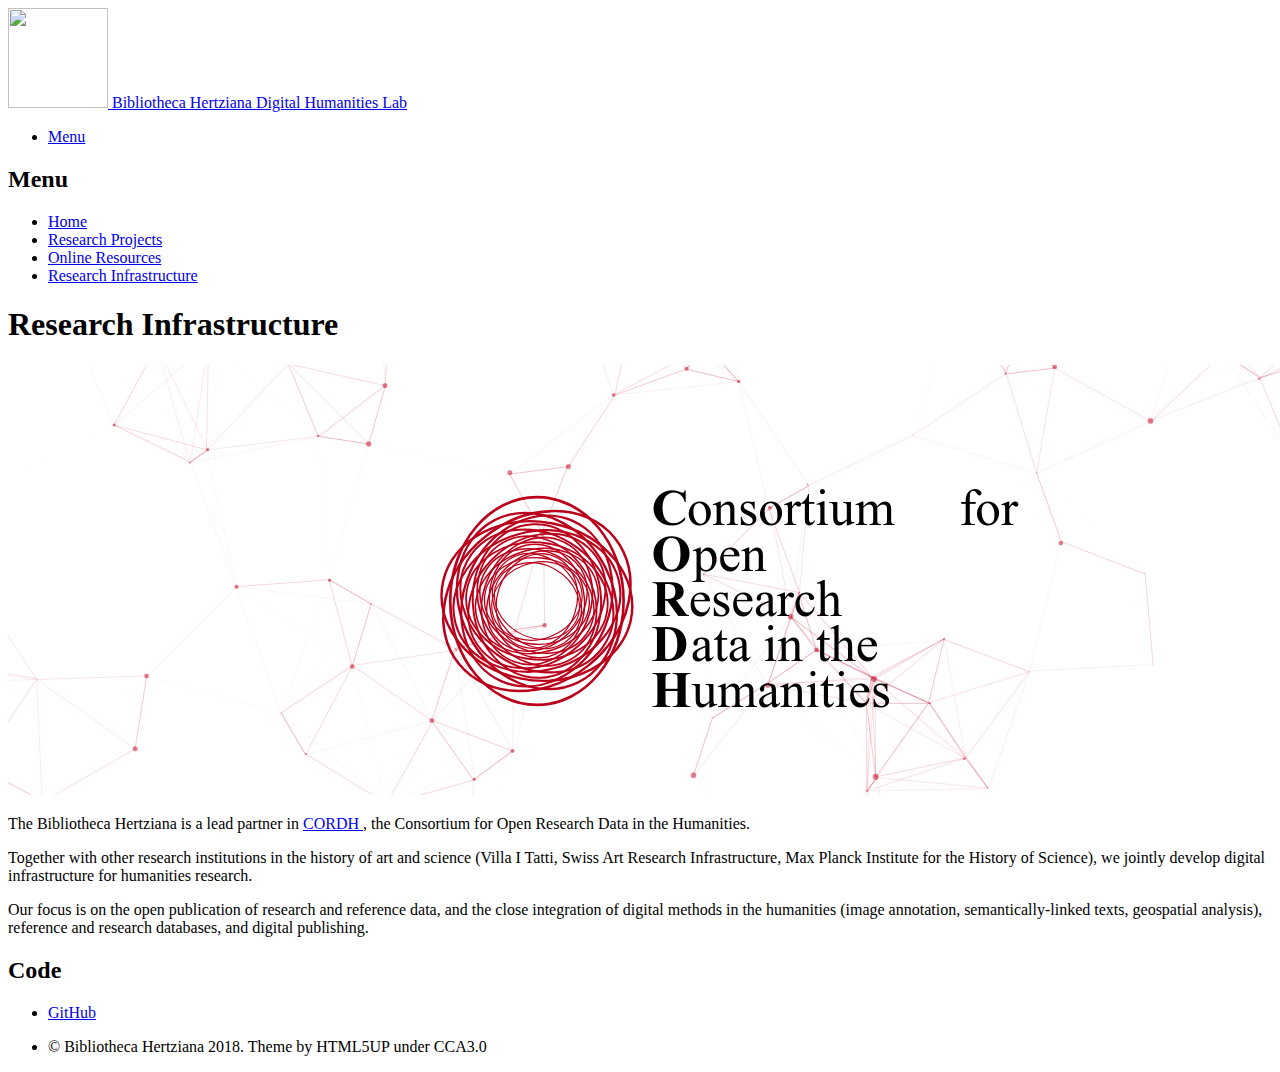
==== infrastructure.html @ 17de7ec1 "changed content and reorganized" ====
<!DOCTYPE HTML>
<!--
	Phantom by HTML5 UP
	html5up.net | @ajlkn
	Free for personal and commercial use under the CCA 3.0 license (html5up.net/license)
-->
<html>
	<head>
		<title>ResearchInfrastructure</title>
		<meta charset="utf-8" />
		<meta name="viewport" content="width=device-width, initial-scale=1, user-scalable=no" />
		<link rel="stylesheet" href="assets/css/main.css" />
		<noscript><link rel="stylesheet" href="assets/css/noscript.css" /></noscript>
	</head>
	<body class="is-preload">
		<!-- Wrapper -->
			<div id="wrapper">

				<!-- Header -->
					<header id="header">
						<div class="inner">
							<!-- Logo -->
								<a href="http://www.biblhertz.it/" class="logo">
									<span class="symbol"><img src="images/hertzianalogo.svg" alt="" style="width:100px;height:100px"/></span>
										</a>
								<a href="index.html" class="logo">

								<span class="title">Bibliotheca Hertziana Digital Humanities Lab</span>
								</a>

							<!-- Nav -->
								<nav>
									<ul>
										<li><a href="#menu">Menu</a></li>
									</ul>
								</nav>

						</div>
					</header>

				<!-- Menu -->
					<nav id="menu">
						<h2>Menu</h2>
						<ul>
							<li><a href="index.html">Home</a></li>
							<li><a href="research.html">Research Projects</a></li>
							<li><a href="resources.html">Online Resources</a></li>
							<li><a href="infrastructure.html">Research Infrastructure</a></li>
						</ul>
					</nav>

				<!-- Main -->
					<div id="main">
						<div class="inner">
							<h1>Research Infrastructure</h1>
							<span class="image main"><img src="images/cordh_banner.png" alt="" /></span>
							<p>The Bibliotheca Hertziana is a lead partner in <a href="http://www.cordh.net"> CORDH </a>, the Consortium for Open Research Data in the Humanities.  </p>
							<p>Together with other research institutions in the history of art and science (Villa I Tatti, Swiss Art Research Infrastructure, Max Planck Institute for the History
								of Science), we jointly develop digital infrastructure for humanities research.
							</p>
							<p> Our focus is on the open publication of research and reference data, and the close integration of digital methods in the humanities (image annotation,
								semantically-linked texts, geospatial analysis), reference and research databases, and digital publishing.
							</p>



								<a href="index.html" class="icon style2 fa-arrow-left"></a>

							</div>

					</div>


				<!-- Footer
					<footer id="footer">
						<div class="inner">
							<section>
								<h2>Get in touch</h2>
								<form method="post" action="#">
									<div class="fields">
										<div class="field half">
											<input type="text" name="name" id="name" placeholder="Name" />
										</div>
										<div class="field half">
											<input type="email" name="email" id="email" placeholder="Email" />
										</div>
										<div class="field">
											<textarea name="message" id="message" placeholder="Message"></textarea>
										</div>
									</div>
									<ul class="actions">
										<li><input type="submit" value="Send" class="primary" /></li>
									</ul>
								</form>
							</section>
							<section>
								<h2>Follow</h2>
								<ul class="icons">
									<li><a href="#" class="icon style2 fa-twitter"><span class="label">Twitter</span></a></li>
									<li><a href="#" class="icon style2 fa-facebook"><span class="label">Facebook</span></a></li>
									<li><a href="#" class="icon style2 fa-instagram"><span class="label">Instagram</span></a></li>
									<li><a href="#" class="icon style2 fa-dribbble"><span class="label">Dribbble</span></a></li>
									<li><a href="#" class="icon style2 fa-github"><span class="label">GitHub</span></a></li>
									<li><a href="#" class="icon style2 fa-500px"><span class="label">500px</span></a></li>
									<li><a href="#" class="icon style2 fa-phone"><span class="label">Phone</span></a></li>
									<li><a href="#" class="icon style2 fa-envelope-o"><span class="label">Email</span></a></li>
								</ul>
							</section>
							<ul class="copyright">
								<li>&copy; Untitled. All rights reserved</li><li>Design: <a href="http://html5up.net">HTML5 UP</a></li>
							</ul>
						</div>
					</footer>
				-->
				<!-- Footer -->
					<footer id="footer">
						<div class="inner">

							<section>
								<h2>Code</h2>
								<ul class="icons">
									<!-- <li><a href="http://www.twitter.com/leoimpett" class="icon style2 fa-twitter"><span class="label">Twitter</span></a></li>
									-->
									<li><a href="http://www.github.com/biblhertz" class="icon style2 fa-github"><span class="label">GitHub</span></a></li>
								</ul>
							</section>
							<ul class="copyright">
								<li>&copy; Bibliotheca Hertziana 2018. Theme by HTML5UP under CCA3.0</li>
							</ul>
						</div>
					</footer>
			</div>
		<!-- Scripts -->
			<script src="assets/js/jquery.min.js"></script>
			<script src="assets/js/browser.min.js"></script>
			<script src="assets/js/breakpoints.min.js"></script>
			<script src="assets/js/util.js"></script>
			<script src="assets/js/main.js"></script>

	</body>
</html>
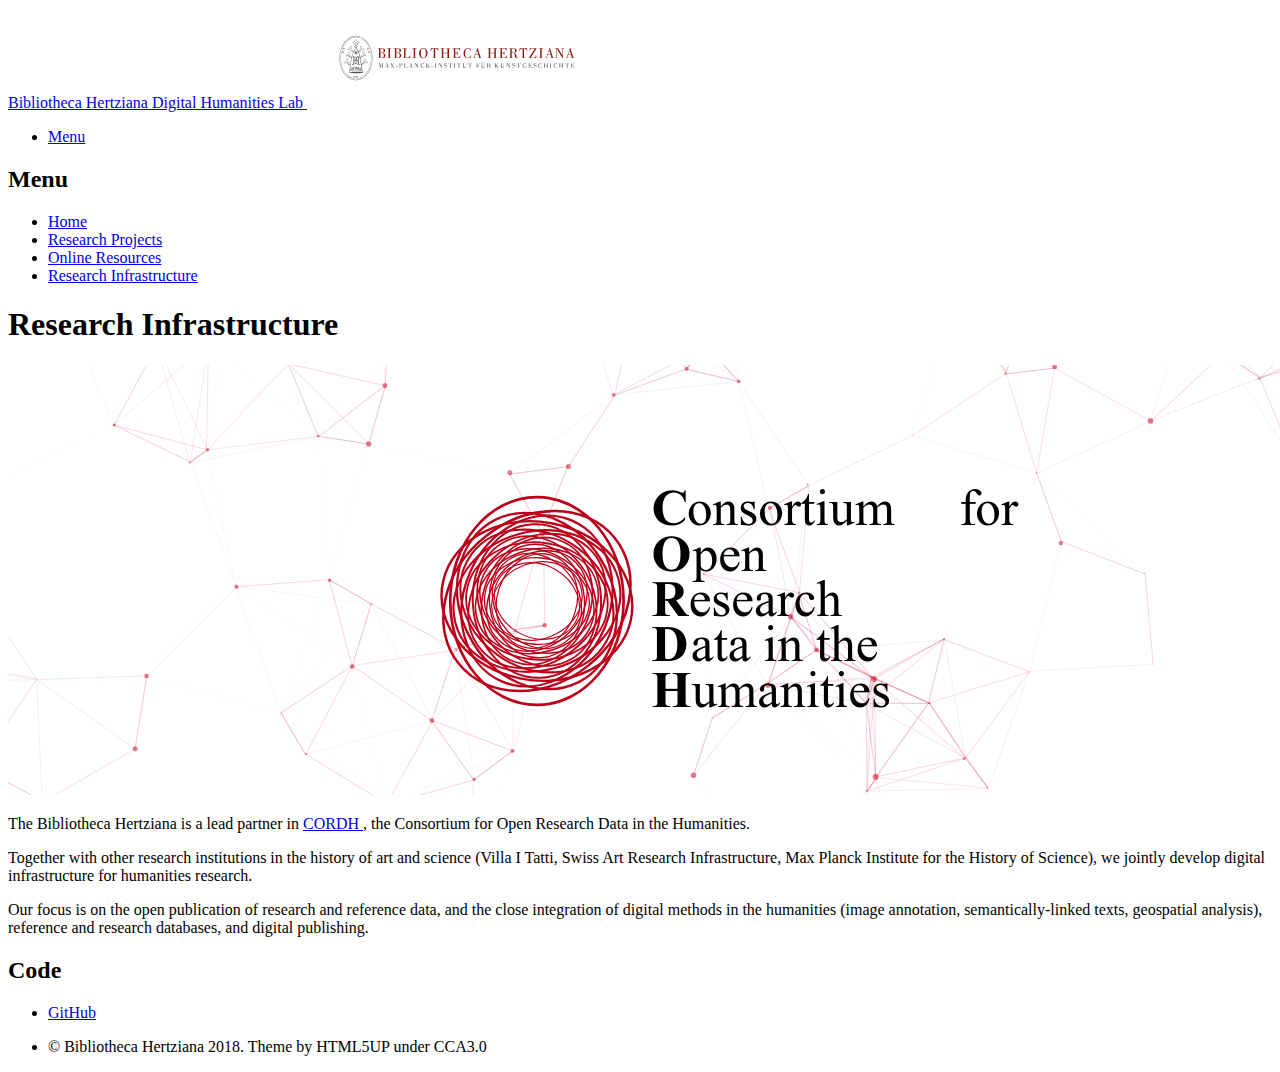
==== commit f2901a26: "changed top logo for new website" ====
--- a/infrastructure.html
+++ b/infrastructure.html
@@ -21,13 +21,15 @@
 						<div class="inner">
 							<!-- Logo -->
 								<a href="http://www.biblhertz.it/" class="logo">
-									<span class="symbol"><img src="images/hertzianalogo.svg" alt="" style="width:100px;height:100px"/></span>
-										</a>
-								<a href="index.html" class="logo">
+									<a href="index.html" class="logo">
 
-								<span class="title">Bibliotheca Hertziana Digital Humanities Lab</span>
+									<span class="title">Bibliotheca Hertziana Digital Humanities Lab</span>
+
+										<span class="symbol">
+											<img src="images/hertzianalogo_hor.svg" alt="" style="width:300px;height:100px"/>
+										</span>
+									</a>
 								</a>
-
 							<!-- Nav -->
 								<nav>
 									<ul>
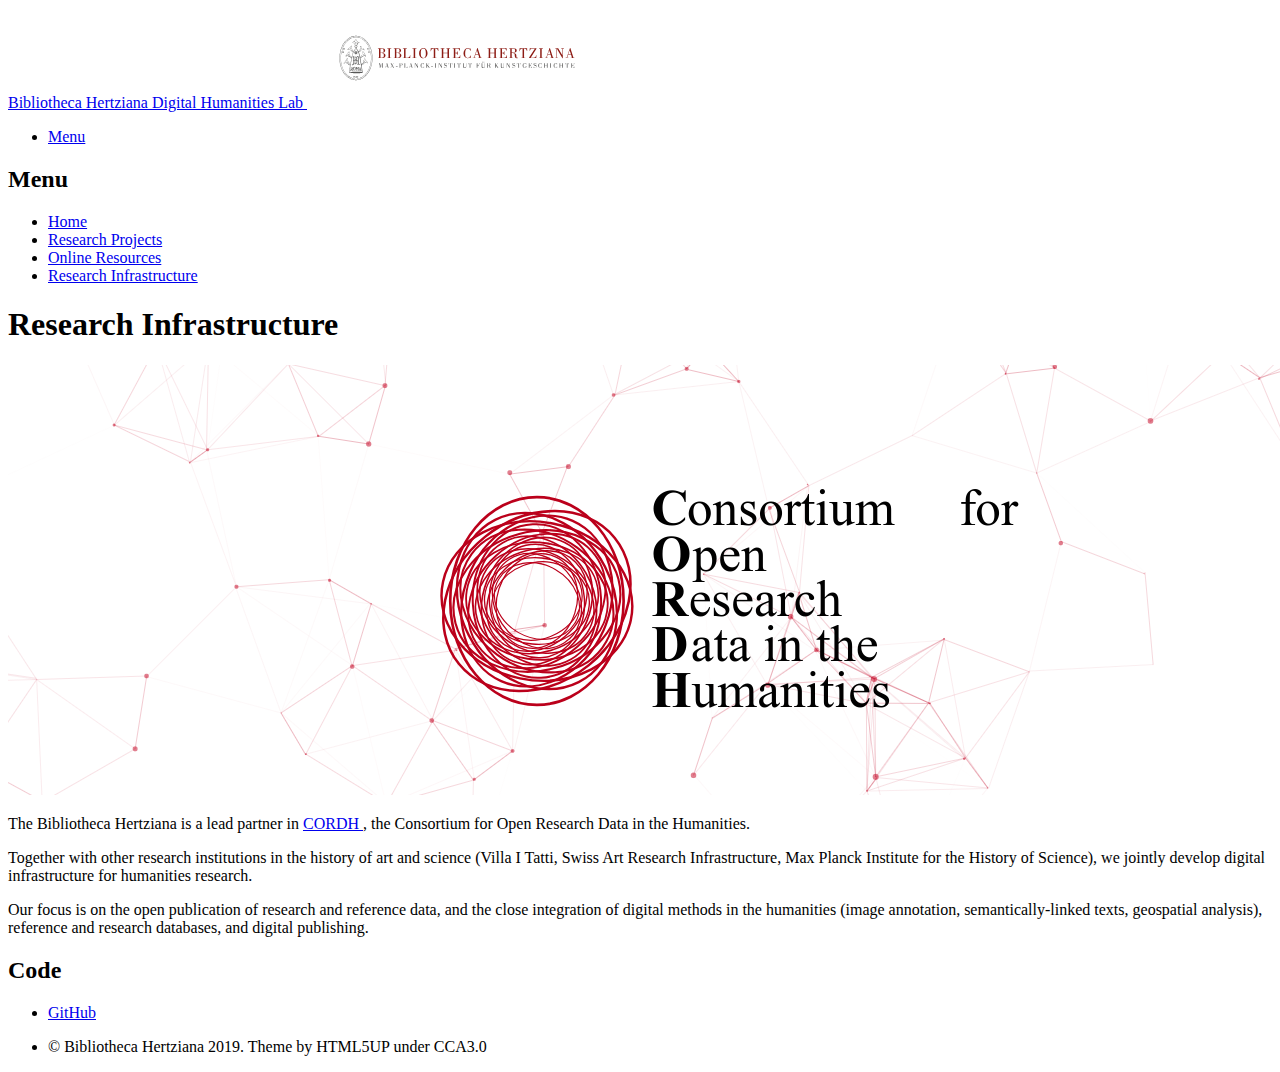
==== commit d40d2a8d: "changed logo headers, copyright year, and added 6 new online resources" ====
--- a/infrastructure.html
+++ b/infrastructure.html
@@ -20,15 +20,17 @@
 					<header id="header">
 						<div class="inner">
 							<!-- Logo -->
-								<a href="http://www.biblhertz.it/" class="logo">
-									<a href="index.html" class="logo">
+
+								<a href="index.html" class="logo">
 
 									<span class="title">Bibliotheca Hertziana Digital Humanities Lab</span>
+								</a>
 
+								<a href="http://www.biblhertz.it/" class="logo"  target="_blank">
 										<span class="symbol">
 											<img src="images/hertzianalogo_hor.svg" alt="" style="width:300px;height:100px"/>
 										</span>
-									</a>
+									
 								</a>
 							<!-- Nav -->
 								<nav>
@@ -127,7 +129,7 @@
 								</ul>
 							</section>
 							<ul class="copyright">
-								<li>&copy; Bibliotheca Hertziana 2018. Theme by HTML5UP under CCA3.0</li>
+								<li>&copy; Bibliotheca Hertziana 2019. Theme by HTML5UP under CCA3.0</li>
 							</ul>
 						</div>
 					</footer>
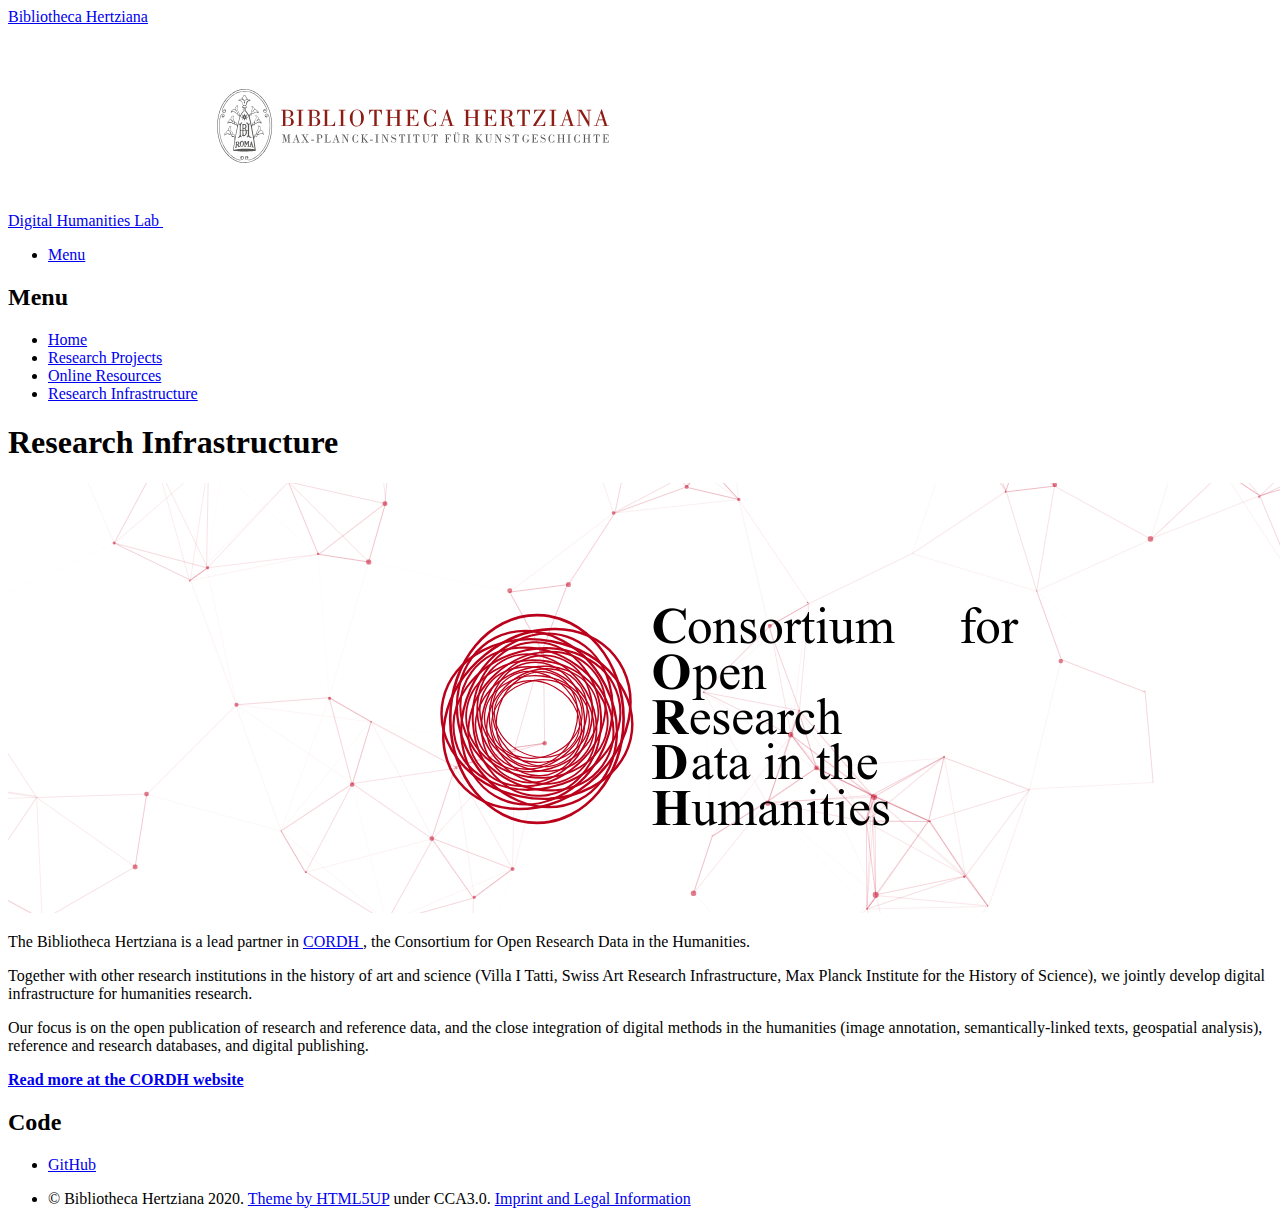
==== commit fb719fe2: "Update infrastructure.html" ====
--- a/infrastructure.html
+++ b/infrastructure.html
@@ -23,15 +23,16 @@
 
 								<a href="index.html" class="logo">
 
-									<span class="title">Bibliotheca Hertziana Digital Humanities Lab</span>
+									<span class="title">Bibliotheca Hertziana <br> Digital Humanities Lab</span>
 								</a>
 
 								<a href="http://www.biblhertz.it/" class="logo"  target="_blank">
 										<span class="symbol">
-											<img src="images/hertzianalogo_hor.svg" alt="" style="width:300px;height:100px"/>
+											<img src="images/hertzianalogo_hor.svg" alt="" style="width:500px;height:200px"/>
 										</span>
 									
 								</a>
+                            
 							<!-- Nav -->
 								<nav>
 									<ul>
@@ -65,6 +66,8 @@
 							<p> Our focus is on the open publication of research and reference data, and the close integration of digital methods in the humanities (image annotation,
 								semantically-linked texts, geospatial analysis), reference and research databases, and digital publishing.
 							</p>
+                            
+                            <p> <a href="http://www.cordh.net" target="_blank"> <b> Read more at the CORDH website</b> </a></p>
 
 
 
@@ -129,7 +132,7 @@
 								</ul>
 							</section>
 							<ul class="copyright">
-								<li>&copy; Bibliotheca Hertziana 2019. Theme by HTML5UP under CCA3.0</li>
+								<li>&copy; Bibliotheca Hertziana 2020. <a href="https://html5up.net/"> Theme by HTML5UP</a> under CCA3.0. <a href="https://www.biblhertz.it/en/imprint">Imprint and Legal Information</a></li>
 							</ul>
 						</div>
 					</footer>
